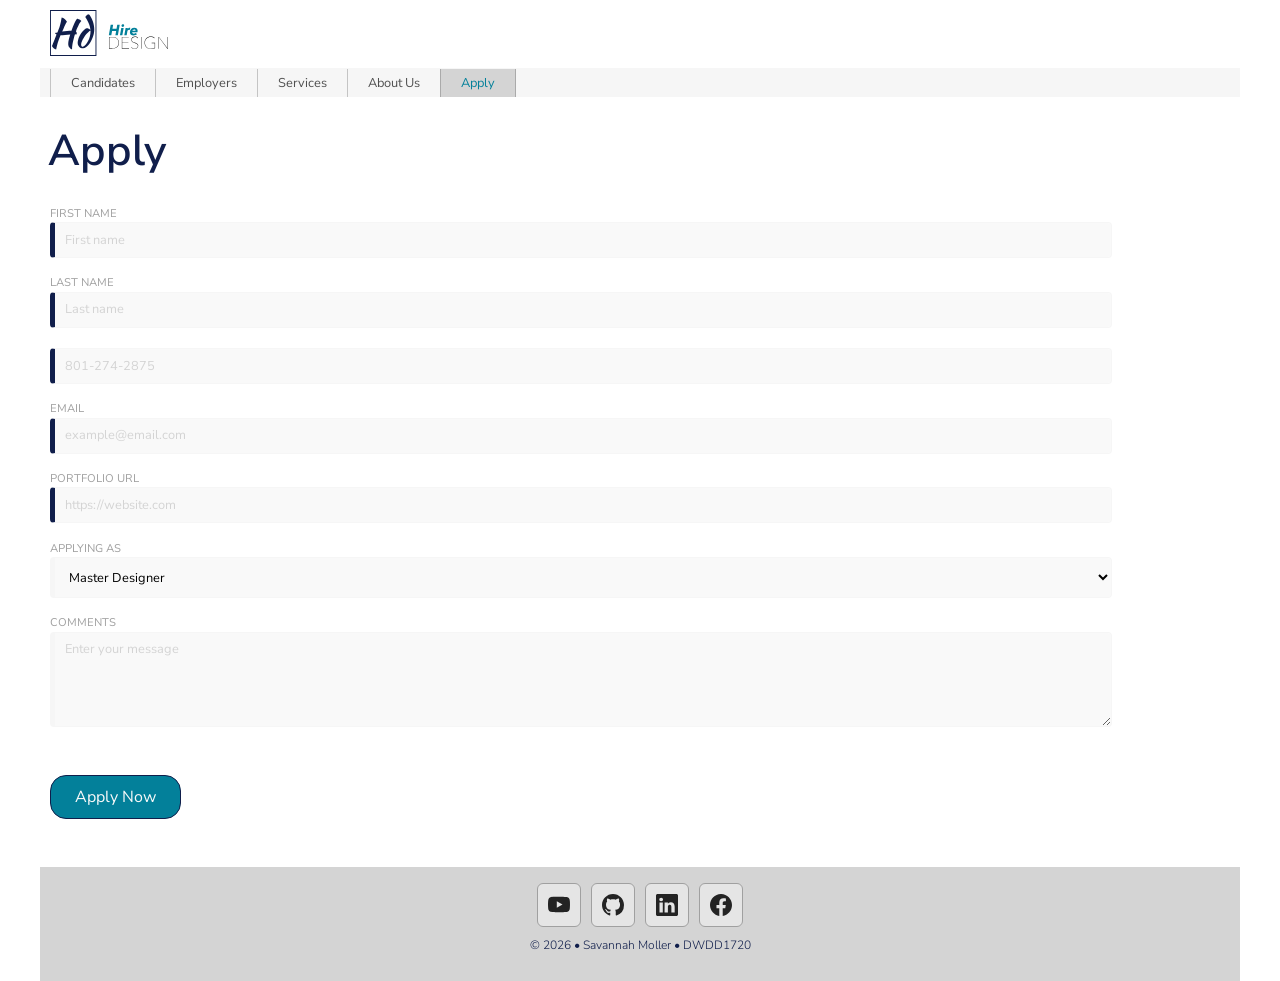
==== index.html @ 1d546116 "Rough Draft" ====
<!DOCTYPE html>
<html lang="en">

<head>
    <meta charset="UTF-8">
    <meta name="viewport" content="width=device-width, initial-scale=1.0">
    <title>Hire Design | DWDD1720</title>


    <!-- STYLESHEETS -->
    <link rel="stylesheet" href="styles/normalize.css">
    <link rel="stylesheet" href="styles/small.css">
    <link rel="stylesheet" href="styles/larger.css">

    <!-- GOOGLE FONT -->
    <link rel="preconnect" href="https://fonts.googleapis.com">
    <link rel="preconnect" href="https://fonts.gstatic.com" crossorigin>
    <link
        href="https://fonts.googleapis.com/css2?family=Nunito+Sans:ital,opsz,wght@0,6..12,200..1000;1,6..12,200..1000&display=swap"
        rel="stylesheet">


    <!-- OPEN GRAPH TAGS -->
    <meta property="og:title" content="Hire Design | DWDD1720">
    <meta property="og:description"
        content="Connect with designers, explore creative work, and find your next design opportunity.">
    <meta property="og:image" content="https://savmoller7.github.io/1720-hire/images/opengraph.jpg">
    <meta property="og:url" content="https://savmoller7.github.io/1720-hire/">
    <meta property="og:logo" content="https://savmoller7.github.io/1720-hire/images/logo.svg">
    <meta property="og:type" content="website">


    <!-- FAV ICON LINKS -->
    <link rel="icon" type="image/png" href="/1720-hire/favicon-96x96.png" sizes="96x96" />
    <link rel="icon" type="image/svg+xml" href="/1720-hire/favicon.svg" />
    <link rel="shortcut icon" href="/1720-hire/favicon.ico" />
    <link rel="apple-touch-icon" sizes="180x180" href="/1720-hire/apple-touch-icon.png" />
    <meta name="apple-mobile-web-app-title" content="Hire" />
    <link rel="manifest" href="/1720-hire/site.webmanifest" />




    <!-- SCRIPTS -->
    <script src="scripts/navigation.js" defer></script>
    <script src="scripts/year.js" defer></script>


</head>

<body>
    <header>
        <img src="images/logo.svg" alt="Site Logo" width="140" height="50">
        <button id="hamburger" class="hamburger" aria-label="Nav Link Button"></button>
    </header>
    <nav id="navbar">
        <ul>
            <li><a href="#">Candidates</a></li>
            <li><a href="#">Employers</a></li>
            <li><a href="#">Services</a></li>
            <li><a href="#">About Us</a></li>
            <li class="active"><a href="index.html">Apply</a></li>

        </ul>
    </nav>

    <main>
        <h1>Apply</h1>
        <form action="results.html" method="get">
            <label>First Name
                <input type="text" name="first" required autocomplete="given-name" placeholder="First name">
            </label>
            <label>Last Name
                <input type="text" name="last" required autocomplete="family-name" placeholder="Last name">
            </label>
            <label>
                <input type="tel" name="phone" required autocomplete="tel" placeholder="801-274-2875">
            </label>
            <label>email
                <input type="email" name="email" required autocomplete="email" placeholder="example@email.com">
            </label>
            <label>Portfolio URL
                <input type="url" name="url" required autocomplete="url" placeholder="https://website.com">
            </label>
            <label>Applying As
                <select name="who" required>
                    <option value="Master">Master Designer</option>
                    <option value="Apprentice">Apprentice Designer</option>
                    <option value="Student">Student Designer</option>
                    <option value="Employer">Employer</option>
                </select>
            </label>
            <label>Comments
                <textarea name="comments" rows="5" placeholder="Enter your message"></textarea>
            </label>
            <input type="submit" value="Apply Now">

        </form>

    </main>
    <footer>
        <div class="social">
            <a href="https://www.youtube.com/@savannahmoller5223" target="_blank"><img src="images/icon-youtube.svg"
                    alt="YouTube Icon" width="16" height="16"></a>
            <a href="https://github.com/savmoller7" target="_blank"><img src="images/icon-github.svg" alt="GitHub Icon"
                    width="16" height="16"></a>
            <a href="https://www.linkedin.com/in/savannah-moller-494623241/" target="_blank"><img
                    src="images/icon-linkedin.svg" alt="LinkedIn Icon" width="16" height="16"></a>
            <a href="https://www.facebook.com/savvym000/" target="_blank"><img src="images/icon-facebook.svg"
                    alt="Facebook Icon" width="16" height="16"></a>
        </div>
        <p>&copy; <span id="currentyear"></span> &bull; Savannah Moller &bull; DWDD1720</p>
    </footer>


</body>

</html>
---- styles/small.css ----
/**************** COLOR SCHEME ****************/
:root {
    --color-primary: #101e4b;
    --color-secondary: #03809a;
    /* series of Grey Scale Colors*/
    --color-grey-05: lab(98% 0 0);
    --color-grey-10: lab(97% 0 0);
    --color-grey-20: lab(91% 0 0);
    --color-grey-30: lab(85% 0 0);
    --color-grey-40: lab(66% 0 0);
    --color-grey-50: lab(48% 0 0);
    --color-grey-60: lab(34% 0 0);
    --color-grey-70: lab(27% 0 0);
    --color-grey-80: lab(15% 0 0);
    --color-grey-90: lab(8% 0 0);
    --color-grey-95: lab(3% 0 0);
}




/**************** BORDER BOX ****************/
* {
    box-sizing: border-box;
    scroll-behavior: smooth;
}


/**************** BODY TAGS ****************/
body {
    font-family: "Nunito Sans", sans-serif;
}


/**************** HEADER ****************/
header {
    padding: 10px 0 10px 10px;
    display: grid;
    grid-template-columns: 130px auto 44px;
    align-items: end;
    column-gap: 8px;
    border-bottom: solid 1px var(--color-grey-10);
}

header img {
    display: block;
    width: 100%;
    height: auto;
    padding-bottom: 2px
}

header span {
    color: var(--color-grey-60);
}


/**************** NAVIGATION ****************/
nav {
    background-color: var(--color-grey-10);
    display: none;
}

nav ul {
    margin: 0;
    padding: 0;
    list-style-type: none;
}

nav a {
    display: block;
    font-size: .8rem;
    font-weight: 400;
    color: var(--color-grey-60);
    text-decoration: none;
    padding: .85rem 10px;
}

nav a:hover {
    text-decoration: underline;
}

nav li.active a {
    background-color: var(--color-grey-30);
    color: var(--color-secondary);
}

nav.show {
    display: block;
}

/**************** HAMBURGER ****************/
.hamburger {
    background: none;
    border: none;
    color: var(--color-grey-60);
    cursor: pointer;
    font-size: 2rem;
    font-family: Verdana;
}

.hamburger:before {
    content: "\2630";
}

.hamburger.show:before {
    content: "\00D7";
}


/**************** MAIN ****************/
h1 {
    font-size: 2.7rem;
    color: var(--color-primary);
    font-weight: 600;
    margin-left: 8px;
}

p {
    color: var(--color-primary);
}


/**************** FORM LAYOUT ****************/
form {
    margin: 1rem 10px;

    label {
        display: block;
        font-size: 0.7rem;
        padding-top: 0.2rem;
        color: var(--color-grey-40);
        text-transform: uppercase;
    }

    input[type="text"],
    input[type="tel"],
    input[type="url"],
    input[type="email"],
    textarea,
    select {
        display: block;
        margin: 0.1rem 0 1rem 0;
        padding: .6rem 10px;
        border: 1px solid var(--color-grey-10);
        border-radius: 4px;
        border-left-width: 5px;
        border-left-color: var(--color-grey-10);
        font-size: .8rem;
        background-color: var(--color-grey-05);
        width: 90%;

        &::placeholder {
            color: var(--color-grey-30)
        }

        ;
    }

    input:required {
        border-left-color: var(--color-primary);
    }

    input:focus {
        border-left-color: var(--color-secondary);
        outline: none;
    }

    input:required:valid {
        border-left-color: var(--color-secondary);
    }
}

input[type="submit"] {
    border: solid 1px var(--color-primary);
    text-align: center;
    background-color: var(--color-secondary);
    color: var(--color-grey-05);
    border-radius: 1rem;
    padding: 0.75rem 1.5rem;
    margin: 2rem 0;
    font-size: 1rem;
    -webkit-appearance: none;
    appearance: none;

    &:hover {
        box-shadow: 0 0 10px var(--color-grey-30);
    }

}

/**************** STYLE FORM RESULTS ****************/
.results {
    background-color: var(--color-grey-05);
    margin: 0 10px 1rem 10px;
    padding: 10px;
    border: 1px solid var(--color-grey-40);
    border-radius: 6px;

    p {
        padding: 5px 0;
        font-weight: 300;
        color: var(--color-secondary);
    }

    span {
        font-weight: 400;
        color: var(--color-grey-50);
    }
}



/**************** HERO IMAGE LAYOUT ****************/
.hero {
    display: block;
    width: 100%;
    padding: 0 10px;
    position: relative;
}

.hero img {
    display: block;
    width: 100%;
    height: auto;
    border-radius: 5px;
}

.hero a {
    position: absolute;
    bottom: 20px;
    right: 40px;
    text-decoration: none;
    color: var(--color-grey-60);
    background-color: var(--color-grey-10);
    padding: 10px 20px;
    border-radius: 80px;
    border: 1px solid var(--color-secondary);
    font-size: 4vw;

    &:hover {
        background-color: var(--color-grey-05);
        transform: translateY(2px);
        box-shadow: 0 0 10px var(--color-secondary);
    }
}





/**************** SOCIALS ****************/
.social {
    display: flex;
    justify-content: center;
    column-gap: 10px;
}

.social img {
    display: block;
    width: 22px;
    height: 22px;
}

.social a {
    border: solid 1px var(--color-grey-40);
    border-radius: 6px;
    width: 44px;
    height: 44px;
    display: flex;
    justify-content: center;
    align-items: center;
    background-color: var(--color-grey-20)
}

.social a:hover {
    background-color: var(--color-grey-10);
}


/**************** FOOTER ****************/
footer {
    background-color: var(--color-grey-30);
    padding: 1rem 0;
    text-align: center;
    font-weight: 300;
    font-size: .75rem;
}
---- styles/larger.css ----
@media only screen and (min-width: 40rem) {
    header,
    main,
    nav,
    footer {
        max-width: 1200px;
        margin: 0 auto;
    }


    /**************** NAVIGATION ****************/
    nav {
        display: block;
    }

    nav ul {
        display: flex;
        margin-left: 10px;
    }

    nav a {
        border-left: solid 1px rgba(0, 0, 0, 0.2);
        padding: .4rem 20px;
    }

    nav li:last-child a {
        border-right: solid 1px rgba(0, 0, 0, 0.2);
    }


    /**************** HAMBURGER ****************/
    .hamburger {
        display: none;
    }


    /**************** MAIN ****************/
.sbs {
    display: grid;
    grid-template-columns: 2fr 1fr;
}


}
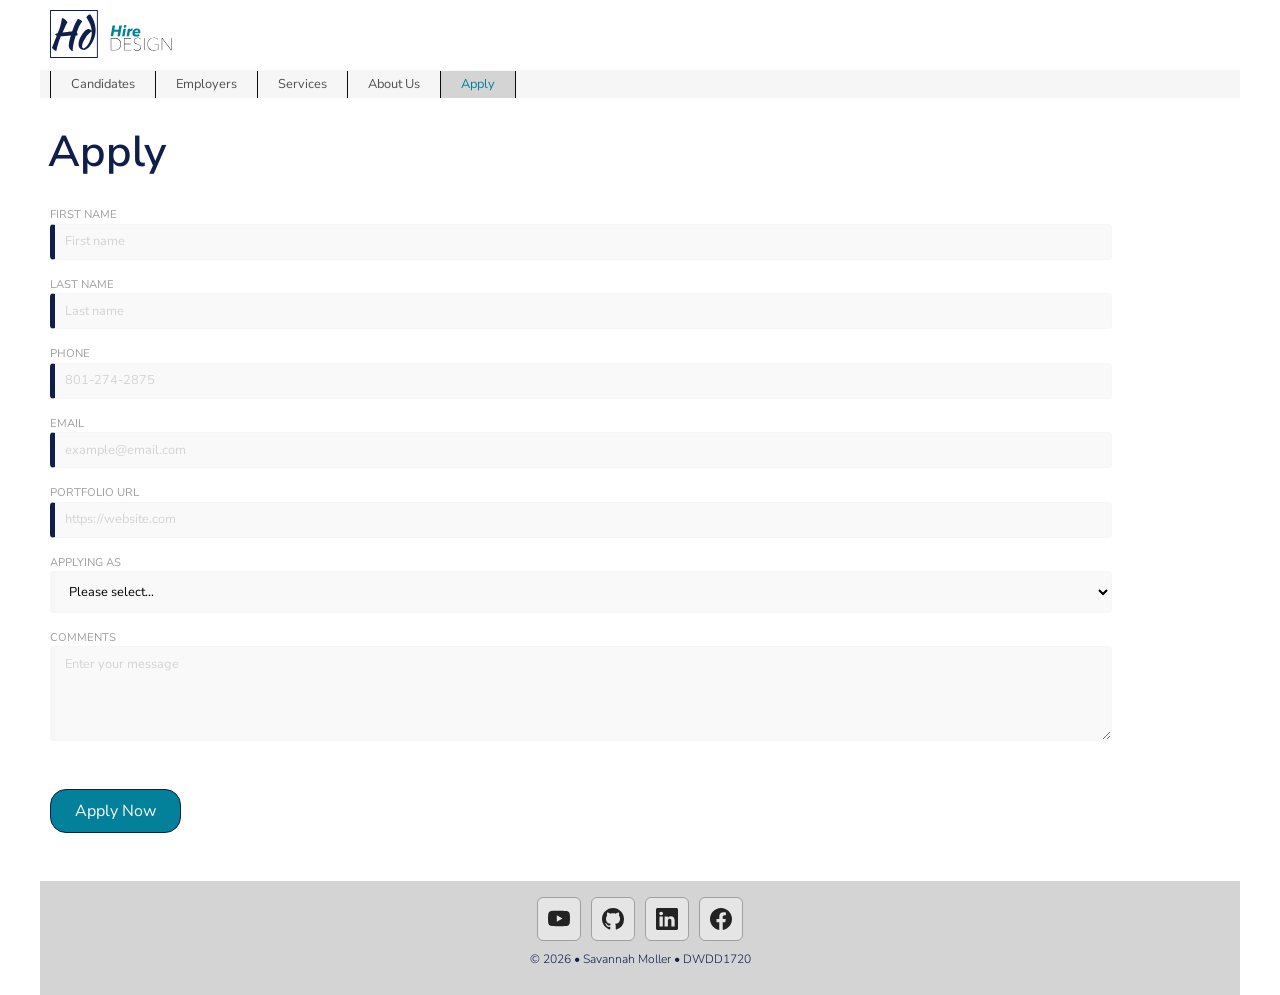
==== commit 775d99d6: "validated" ====
--- a/index.html
+++ b/index.html
@@ -31,12 +31,12 @@
 
 
     <!-- FAV ICON LINKS -->
-    <link rel="icon" type="image/png" href="/1720-hire/favicon-96x96.png" sizes="96x96" />
-    <link rel="icon" type="image/svg+xml" href="/1720-hire/favicon.svg" />
-    <link rel="shortcut icon" href="/1720-hire/favicon.ico" />
-    <link rel="apple-touch-icon" sizes="180x180" href="/1720-hire/apple-touch-icon.png" />
-    <meta name="apple-mobile-web-app-title" content="Hire" />
-    <link rel="manifest" href="/1720-hire/site.webmanifest" />
+    <link rel="icon" type="image/png" href="/1720-hire/favicon-96x96.png" sizes="96x96" >
+<link rel="icon" type="image/svg+xml" href="/1720-hire/favicon.svg" >
+<link rel="shortcut icon" href="/1720-hire/favicon.ico" >
+<link rel="apple-touch-icon" sizes="180x180" href="/1720-hire/apple-touch-icon.png" >
+<meta name="apple-mobile-web-app-title" content="Hire" >
+<link rel="manifest" href="/1720-hire/site.webmanifest" >
 
 
 
@@ -73,10 +73,10 @@
             <label>Last Name
                 <input type="text" name="last" required autocomplete="family-name" placeholder="Last name">
             </label>
-            <label>
+            <label>Phone
                 <input type="tel" name="phone" required autocomplete="tel" placeholder="801-274-2875">
             </label>
-            <label>email
+            <label>Email
                 <input type="email" name="email" required autocomplete="email" placeholder="example@email.com">
             </label>
             <label>Portfolio URL
@@ -84,6 +84,7 @@
             </label>
             <label>Applying As
                 <select name="who" required>
+                    <option value="">Please select...</option>
                     <option value="Master">Master Designer</option>
                     <option value="Apprentice">Apprentice Designer</option>
                     <option value="Student">Student Designer</option>
--- a/styles/small.css
+++ b/styles/small.css
@@ -36,7 +36,7 @@
 header {
     padding: 10px 0 10px 10px;
     display: grid;
-    grid-template-columns: 130px auto 44px;
+    grid-template-columns: 24px auto 44px;
     align-items: end;
     column-gap: 8px;
     border-bottom: solid 1px var(--color-grey-10);
@@ -44,8 +44,8 @@
 
 header img {
     display: block;
-    width: 100%;
-    height: auto;
+    width: auto;
+    height: 50px;
     padding-bottom: 2px
 }
 
@@ -150,10 +150,8 @@
         width: 90%;
 
         &::placeholder {
-            color: var(--color-grey-30)
+            color: var(--color-grey-30);
         }
-
-        ;
     }
 
     input:required {
--- a/styles/larger.css
+++ b/styles/larger.css
@@ -19,12 +19,12 @@
     }
 
     nav a {
-        border-left: solid 1px rgba(0, 0, 0, 0.2);
+        border-left: solid 1px var(--color-grey-95);
         padding: .4rem 20px;
     }
 
     nav li:last-child a {
-        border-right: solid 1px rgba(0, 0, 0, 0.2);
+        border-right: solid 1px var(--color-grey-95);
     }
 
 
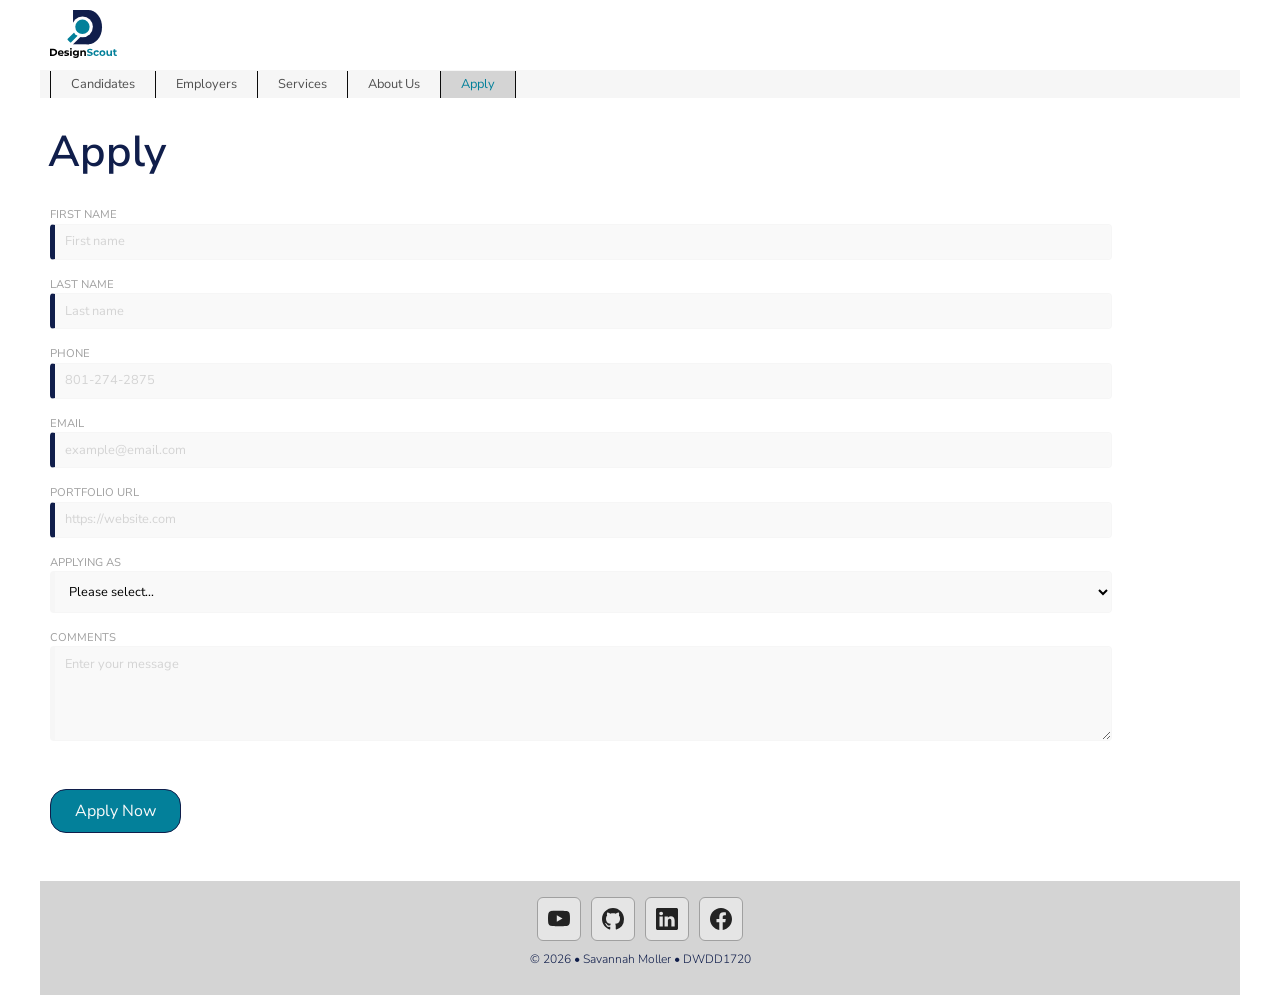
==== commit 6d70fc5f: "finished logo & favicon" ====
--- a/index.html
+++ b/index.html
@@ -31,12 +31,12 @@
 
 
     <!-- FAV ICON LINKS -->
-    <link rel="icon" type="image/png" href="/1720-hire/favicon-96x96.png" sizes="96x96" >
-<link rel="icon" type="image/svg+xml" href="/1720-hire/favicon.svg" >
-<link rel="shortcut icon" href="/1720-hire/favicon.ico" >
-<link rel="apple-touch-icon" sizes="180x180" href="/1720-hire/apple-touch-icon.png" >
-<meta name="apple-mobile-web-app-title" content="Hire" >
-<link rel="manifest" href="/1720-hire/site.webmanifest" >
+    <link rel="icon" type="image/png" href="/1720-hire/favicon-96x96.png" sizes="96x96">
+    <link rel="icon" type="image/svg+xml" href="/1720-hire/favicon.svg">
+    <link rel="shortcut icon" href="/1720-hire/favicon.ico">
+    <link rel="apple-touch-icon" sizes="180x180" href="/1720-hire/apple-touch-icon.png">
+    <meta name="apple-mobile-web-app-title" content="Hire">
+    <link rel="manifest" href="/1720-hire/site.webmanifest">
 
 
 
